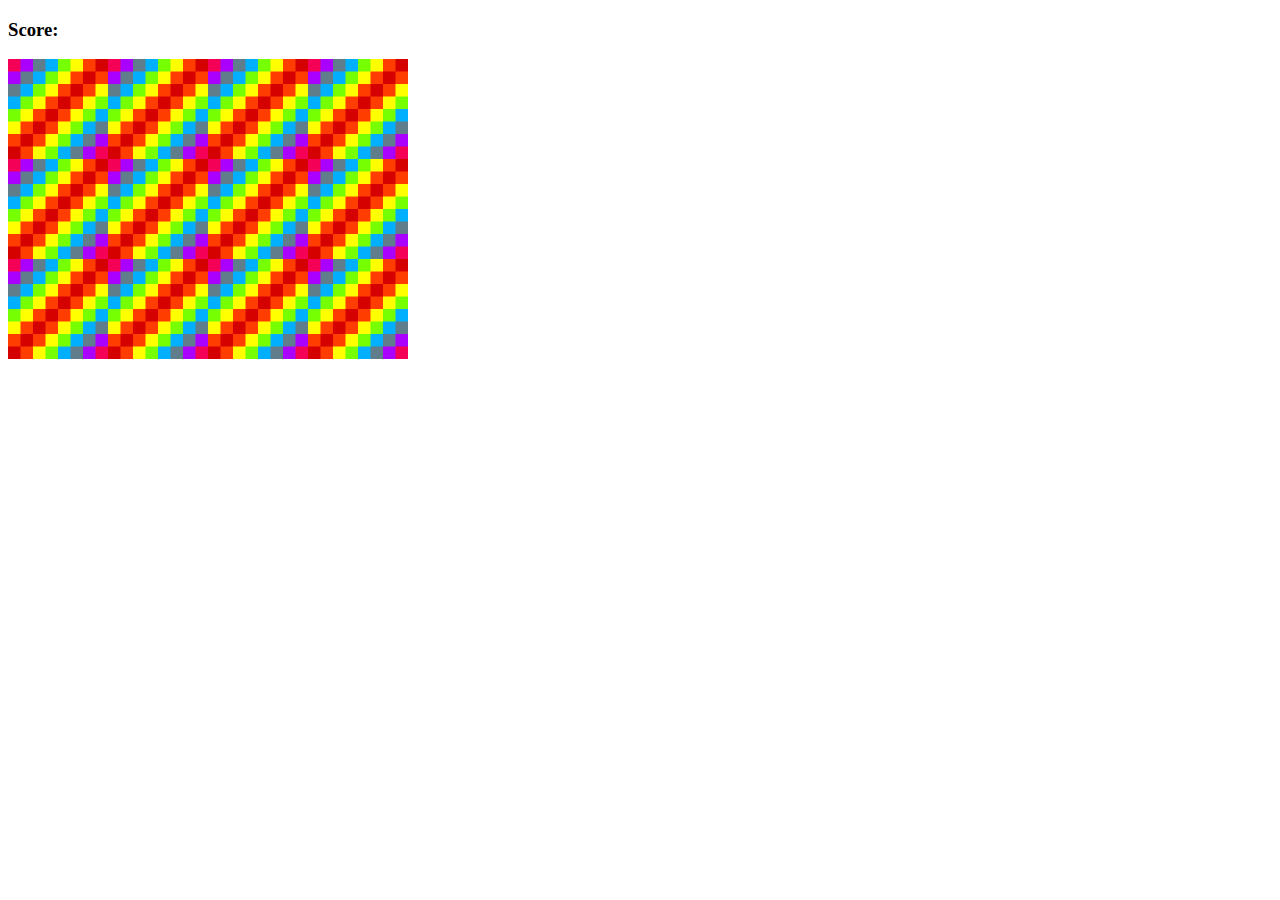
==== index.html @ 290d89bb "initial commit" ====
<!DOCTYPE html>
<html lang="en">
<head>
  <meta charset="UTF-8">
  <meta name="viewport" content="width=device-width, initial-scale=1.0">
  <meta http-equiv="X-UA-Compatible" content="ie=edge">
  <title>cardMatch</title>
  <link rel="stylesheet" href="style.css"></link>
  <script src="app.js" charset="utf-8"></script>
</head>
<body>
  <h3>Score: <span id="result"></span></h3>
  <div class="grid">
  </div>
</body>
</html>
---- style.css ----
.grid{
  display: flex;
  flex-wrap: wrap;
  height: 300px;
  width: 400px;
}

/* .grid{
  display: grid;
} */
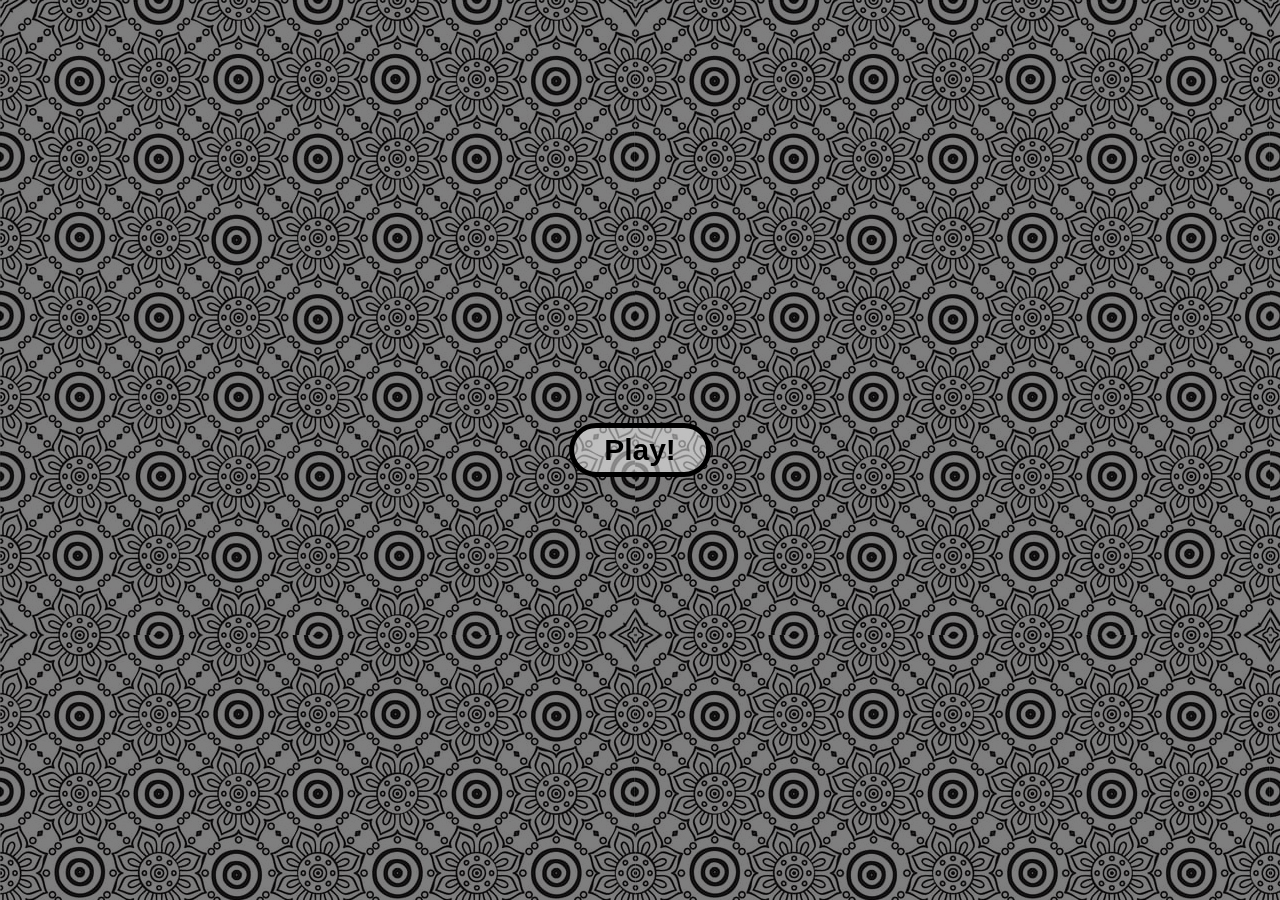
==== commit d81ca497: "preparing for deployment" ====
--- a/index.html
+++ b/index.html
@@ -4,13 +4,22 @@
   <meta charset="UTF-8">
   <meta name="viewport" content="width=device-width, initial-scale=1.0">
   <meta http-equiv="X-UA-Compatible" content="ie=edge">
-  <title>cardMatch</title>
-  <link rel="stylesheet" href="style.css"></link>
-  <script src="app.js" charset="utf-8"></script>
+  <title>matchCards</title>
+  <link rel="stylesheet" href="gamestyle.css">
+  <script src="gameapp.js"></script>
+
+  
 </head>
 <body>
-  <h3>Score: <span id="result"></span></h3>
-  <div class="grid">
+  <div id="overlay">
+    <button class = "play-again" id= "play-again-button"> Play! </button>
   </div>
+
+  <div class="game-area">
+    <section class="memory-game">
+    </section>
+  </div>
+  
 </body>
+
 </html>--- a/gamestyle.css
+++ b/gamestyle.css
@@ -0,0 +1,160 @@
+
+
+*{
+  padding: 0;
+  margin: 0;
+  box-sizing: border-box;
+}
+
+/*vh - 1% of viewport height*/
+body{
+  
+  background-image: url("images/background.jpg");
+  background-attachment: fixed;
+}
+.game-area{
+  height: 100vh;
+  display: flex;
+}
+
+/* div{
+  cursor: url("images/cardpattern.png");
+} */
+
+.memory-game{
+  width: 640px;
+  height: 480px;
+  margin: auto;
+  display: flex;
+  flex-wrap: wrap;
+  perspective: 1000px;
+}
+.memory-card{
+  width: calc(25% - 10px);
+  height: calc(33.33% - 10px);
+  margin: 5px;
+  position: relative;
+  transform: scale(1);
+  transform-style: preserve-3d;
+  transition: transform .5s;
+  z-index: 100;
+}
+
+.memory-card:hover{
+  transform: scale(1.05);
+  cursor: pointer;
+}
+
+.memory-card:active{
+  transform: scale(.97);
+  transition: transform .2s;
+}
+.memory-card.flip{
+  transform: rotateY(180deg);
+}
+
+.front-face,
+.back-face{
+  width: 100%;
+  height: 100%;
+  /*padding: 20px;*/
+  position: absolute;
+  border-radius: 5px;
+  background: #1c7ccc;
+  backface-visibility: hidden;
+}
+
+.front-face{
+  transform: rotateY(180deg);
+}
+
+
+
+
+ @media screen and (max-width: 660px) {
+    .memory-game{
+      width: 402px;
+      height: 536px;
+      margin: auto;
+      display: flex;
+      flex-wrap: wrap;
+      perspective: 1000px;
+    }
+    .memory-card{
+      width: calc(33.33% - 10px);
+      height: calc(25% - 10px);
+      margin: 5px;
+      position: relative;
+      transform: scale(1);
+      transform-style: preserve-3d;
+      transition: transform .5s;
+      z-index: 100;
+    }
+    
+    .memory-card:hover{
+      cursor: pointer;
+    }
+ 
+  }
+
+@media screen and (max-width: 445px) {
+  .memory-game{
+      width: 90vw;
+      height: 120vw;
+      margin: auto;
+      display: flex;
+      flex-wrap: wrap;
+      perspective: 1000px;
+    }
+    .memory-card{
+      width: calc(33.33% - 4px);
+      height: calc(25% - 4px);
+      margin: 2px;
+      position: relative;
+      transform: scale(1);
+      transform-style: preserve-3d;
+      transition: transform .5s;
+      z-index: 100;
+    }
+    .memory-card:hover{
+      cursor: pointer;
+    }
+    
+  }
+
+  #overlay {
+    position: fixed; /* Sit on top of the page content */
+    display: none; /* Hidden by default */
+    width: 100%; /* Full width (cover the whole page) */
+    height: 100%; /* Full height (cover the whole page) */
+    top: 0;
+    left: 0;
+    right: 0;
+    bottom: 0;
+    background-color: rgba(0,0,0,0.5); /* Black background with opacity */
+    z-index: 10; /* Specify a stack order in case you're using a different order for other elements */
+  }
+  
+  #play-again-button{
+    position: absolute;
+    top: 50%;
+    left: 50%;
+    font-size: 30px;
+    padding: 5px 30px;
+    background: rgba(255,255,255,0.5);
+    border: 5px solid rgba(0,0,0,1);
+    border-radius: 30px;
+    font-weight: bold;
+    transform: translate(-50%,-50%);
+    -ms-transform: translate(-50%,-50%);
+  }
+  #play-again-button:hover{
+    transition: all 1s ease-out;
+    background: rgba(0,0,0,0.7);
+    border: 5px solid white;
+    color: white;
+    cursor: pointer;
+  }
+
+ 
+  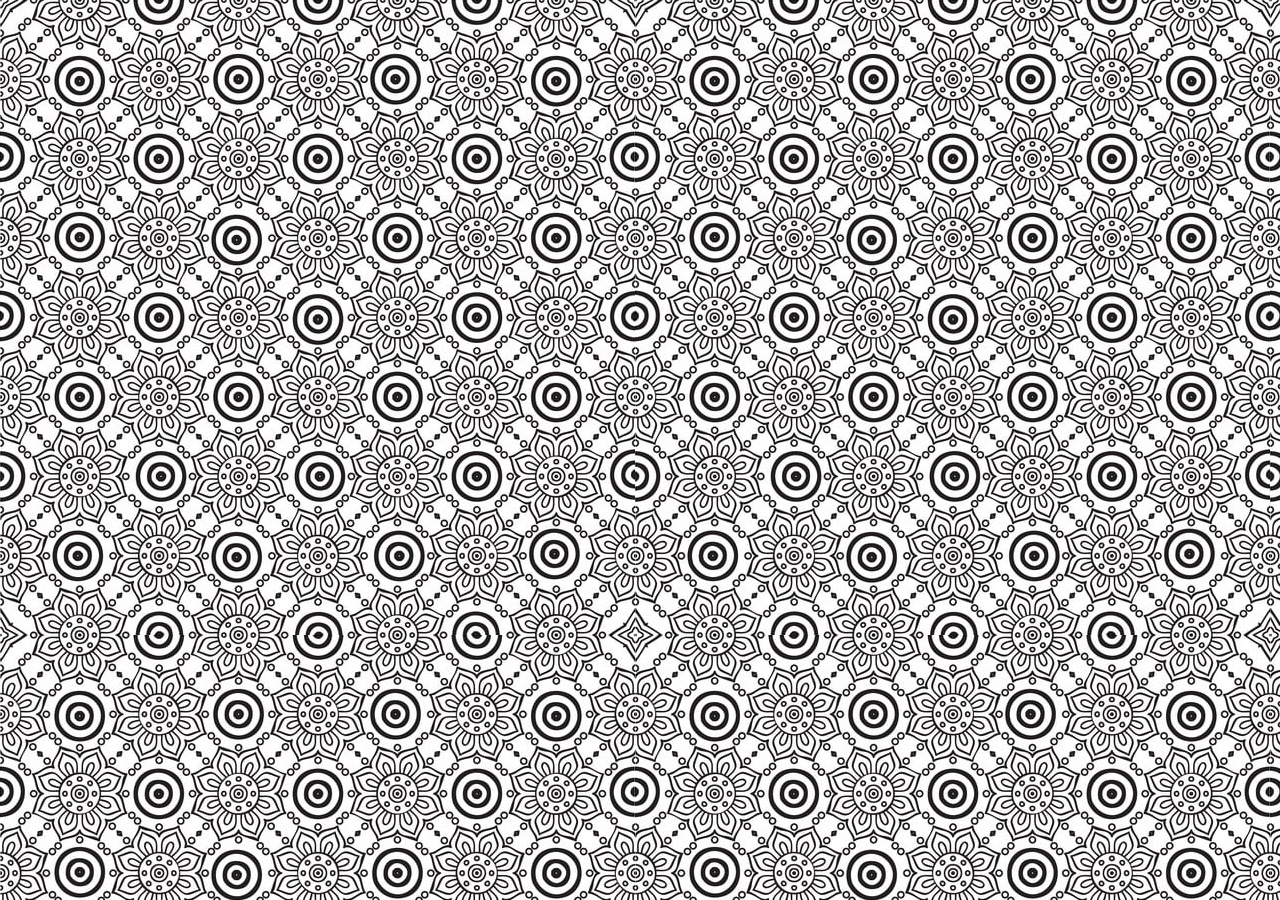
==== commit 28a6aaad: "add new images" ====
--- a/index.html
+++ b/index.html
@@ -11,6 +11,9 @@
   
 </head>
 <body>
+  <!-- <div class="score-board">
+    SCORE: 0
+  </div> -->
   <div id="overlay">
     <button class = "play-again" id= "play-again-button"> Play! </button>
   </div>
--- a/gamestyle.css
+++ b/gamestyle.css
@@ -41,7 +41,6 @@
 }
 
 .memory-card:hover{
-  transform: scale(1.05);
   cursor: pointer;
 }
 
@@ -133,7 +132,7 @@
     bottom: 0;
     background-color: rgba(0,0,0,0.5); /* Black background with opacity */
     z-index: 10; /* Specify a stack order in case you're using a different order for other elements */
-  }
+    }
   
   #play-again-button{
     position: absolute;
